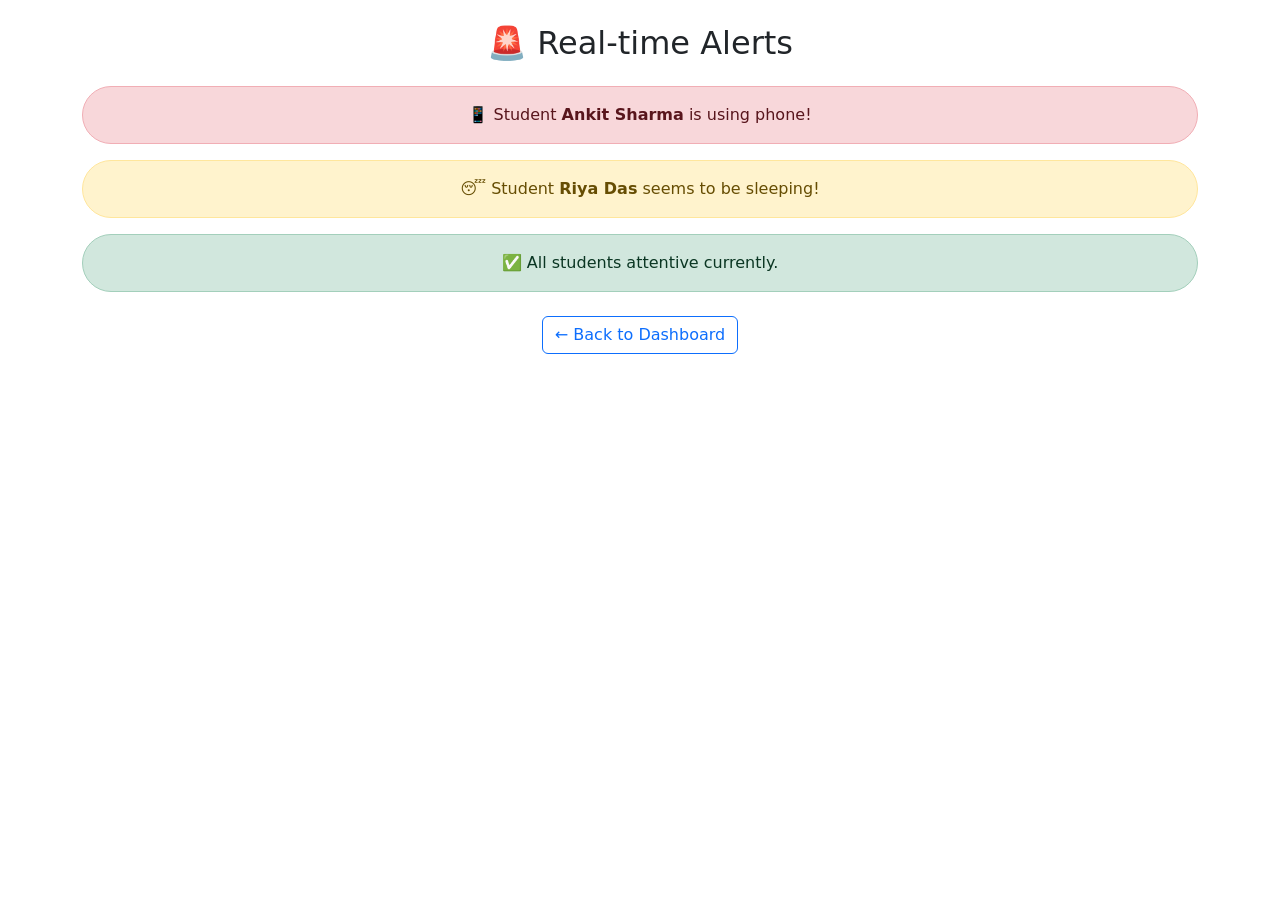
==== alerts.html @ 3c2e9741 "Initial commit: UI done with webcam" ====
<!DOCTYPE html>
<html lang="en">
<head>
  <meta charset="UTF-8" />
  <meta name="viewport" content="width=device-width, initial-scale=1.0"/>
  <title>Alerts - Classroom Monitor</title>
  <link rel="stylesheet" href="style.css" />
  <link href="https://cdn.jsdelivr.net/npm/bootstrap@5.3.0/dist/css/bootstrap.min.css" rel="stylesheet"/>
</head>
<body>
  <div class="container py-4">
    <h2 class="text-center mb-4">🚨 Real-time Alerts</h2>

    <div class="alert alert-danger rounded-pill text-center">
      📱 Student <strong>Ankit Sharma</strong> is using phone!
    </div>

    <div class="alert alert-warning rounded-pill text-center">
      😴 Student <strong>Riya Das</strong> seems to be sleeping!
    </div>

    <div class="alert alert-success rounded-pill text-center">
      ✅ All students attentive currently.
    </div>

    <div class="text-center mt-4">
      <a href="index.html" class="btn btn-outline-primary">← Back to Dashboard</a>
    </div>
  </div>
</body>
</html>
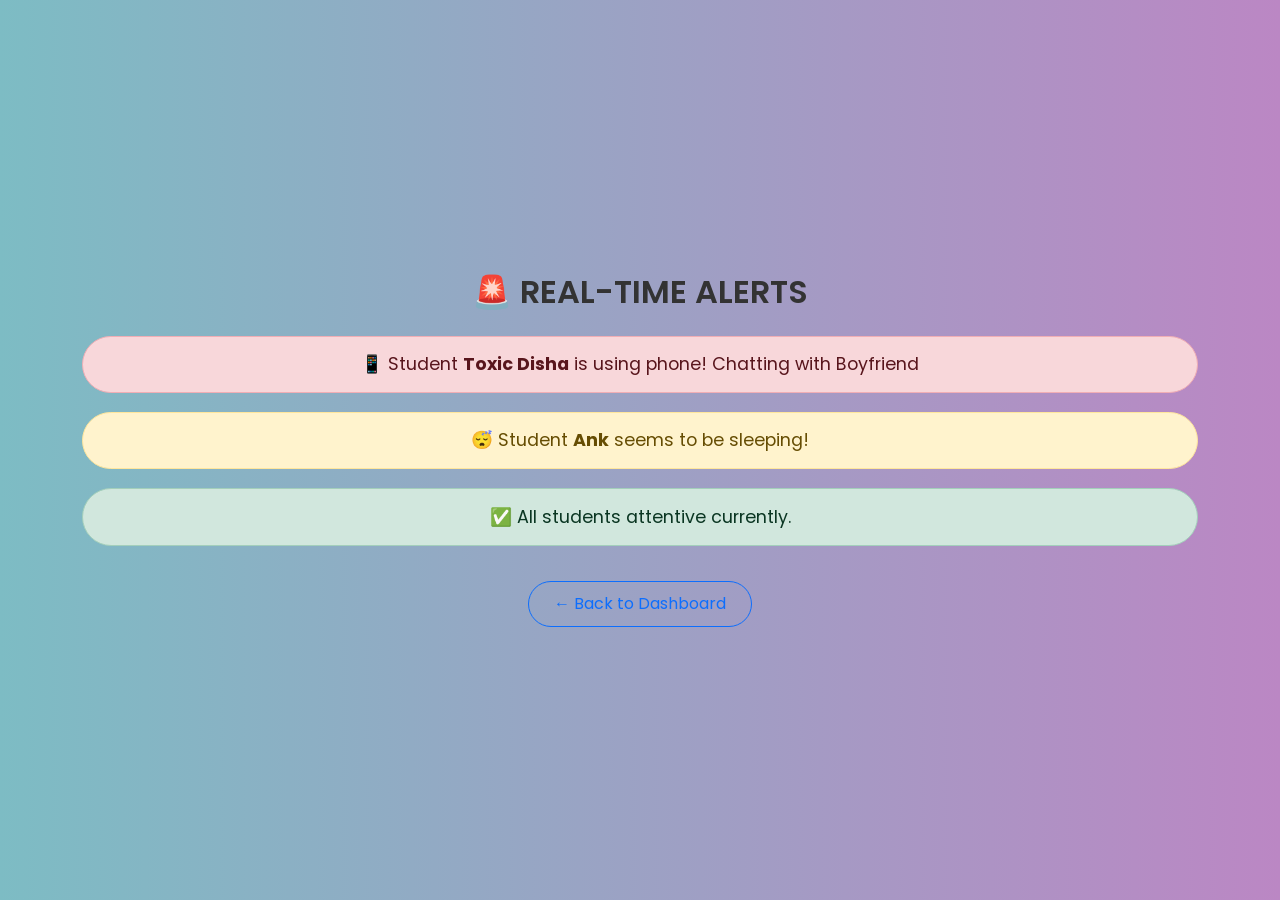
==== commit ba5337ab: "enhanced UI" ====
--- a/alerts.html
+++ b/alerts.html
@@ -4,28 +4,61 @@
   <meta charset="UTF-8" />
   <meta name="viewport" content="width=device-width, initial-scale=1.0"/>
   <title>Alerts - Classroom Monitor</title>
-  <link rel="stylesheet" href="style.css" />
+
+  <!-- Bootstrap CSS -->
   <link href="https://cdn.jsdelivr.net/npm/bootstrap@5.3.0/dist/css/bootstrap.min.css" rel="stylesheet"/>
+
+  <!-- Google Font for smooth look -->
+  <link href="https://fonts.googleapis.com/css2?family=Poppins&display=swap" rel="stylesheet">
+
+  <style>
+    body {
+      font-family: 'Poppins', sans-serif;
+      background: linear-gradient(to right, #7dbcc4, #bb87c4);
+      min-height: 100vh;
+      display: flex;
+      align-items: center;
+      justify-content: center;
+    }
+
+
+    h2 {
+      font-weight: 600;
+      color: #333333;
+    }
+
+    .alert {
+      font-size: 1.1rem;
+      margin-bottom: 1.2rem;
+      padding: 0.9rem 1.2rem;
+      border-radius: 30px;
+    }
+
+    .btn-outline-primary {
+      border-radius: 50px;
+      padding: 10px 25px;
+    }
+  </style>
 </head>
 <body>
-  <div class="container py-4">
-    <h2 class="text-center mb-4">🚨 Real-time Alerts</h2>
 
-    <div class="alert alert-danger rounded-pill text-center">
-      📱 Student <strong>Ankit Sharma</strong> is using phone!
+  <div class="container text-center">
+    <h2 class="mb-4">🚨 REAL-TIME ALERTS</h2>
+
+    <div class="alert alert-danger">
+      📱 Student <strong>Toxic Disha</strong> is using phone! Chatting with Boyfriend
     </div>
 
-    <div class="alert alert-warning rounded-pill text-center">
-      😴 Student <strong>Riya Das</strong> seems to be sleeping!
+    <div class="alert alert-warning">
+      😴 Student <strong>Ank</strong> seems to be sleeping!
     </div>
 
-    <div class="alert alert-success rounded-pill text-center">
+    <div class="alert alert-success">
       ✅ All students attentive currently.
     </div>
 
-    <div class="text-center mt-4">
-      <a href="index.html" class="btn btn-outline-primary">← Back to Dashboard</a>
-    </div>
+    <a href="index.html" class="btn btn-outline-primary mt-3">← Back to Dashboard</a>
   </div>
+
 </body>
 </html>
